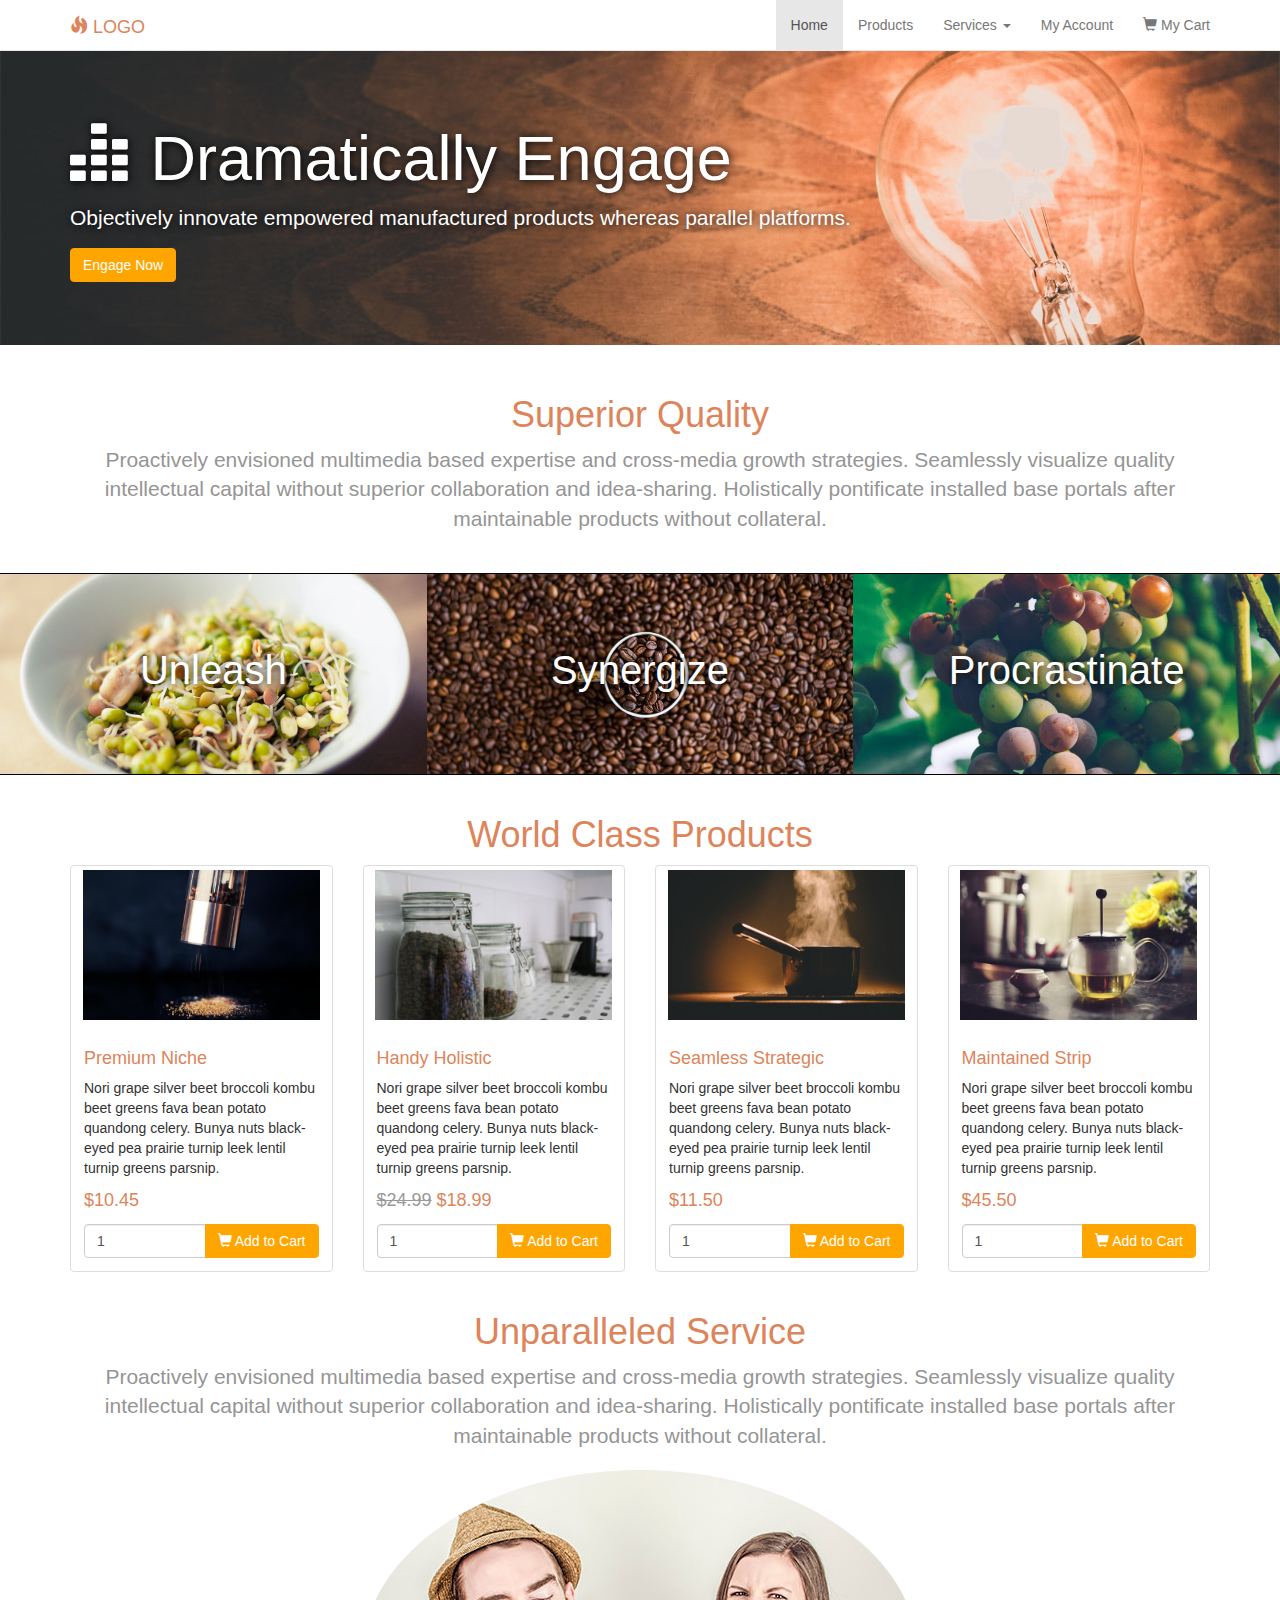
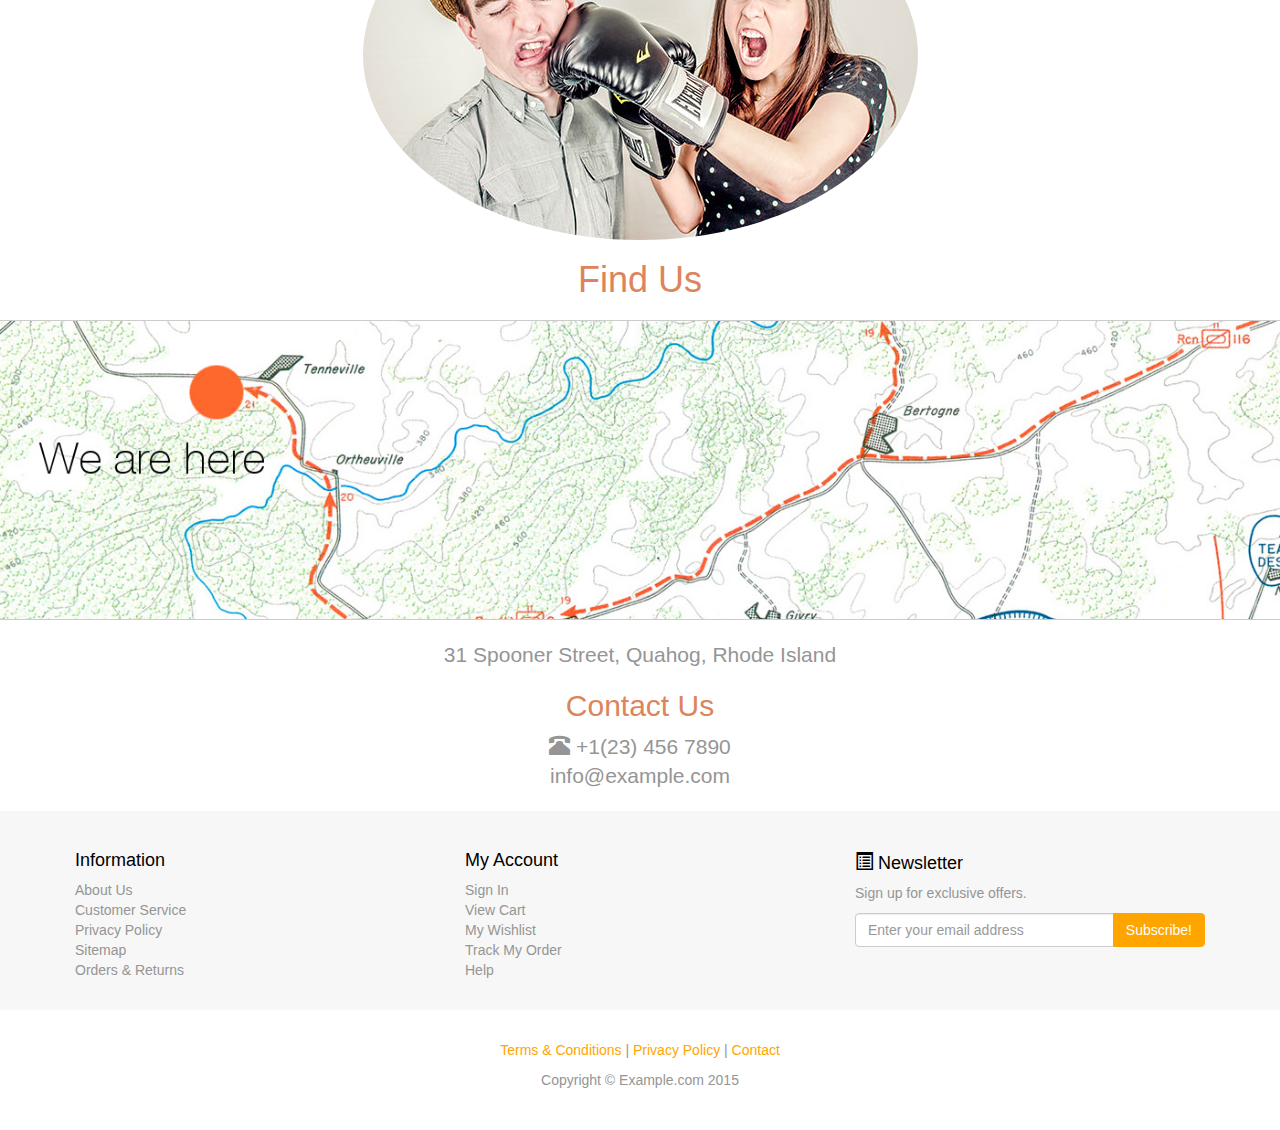
==== index.html @ 01fb7916 "initial commit for website" ====
<!DOCTYPE html>
<!-- Template by Quackit.com -->
<!-- Images by various sources under the Creative Commons CC0 license and/or the Creative Commons Zero license. 
Although you can use them, for a more unique website, replace these images with your own. -->
<html lang="en">
<head>
    <meta charset="utf-8">
    <meta http-equiv="X-UA-Compatible" content="IE=edge">
    <meta name="viewport" content="width=device-width, initial-scale=1">
    <!-- The above 3 meta tags *must* come first in the head; any other head content must come *after* these tags -->

    <title>Business 2</title>

    <!-- Bootstrap Core CSS -->
    <link href="css/bootstrap.min.css" rel="stylesheet">

    <!-- Custom CSS: You can use this stylesheet to override any Bootstrap styles and/or apply your own styles -->
    <link href="css/custom.css" rel="stylesheet">

    <!-- HTML5 Shim and Respond.js IE8 support of HTML5 elements and media queries -->
    <!-- WARNING: Respond.js doesn't work if you view the page via file:// -->
    <!--[if lt IE 9]>
        <script src="https://oss.maxcdn.com/libs/html5shiv/3.7.0/html5shiv.js"></script>
        <script src="https://oss.maxcdn.com/libs/respond.js/1.4.2/respond.min.js"></script>
    <![endif]-->

</head>

<body>

    <!-- Navigation -->
    <nav class="navbar navbar-default navbar-fixed-top" role="navigation">
        <div class="container">
            <!-- Logo and responsive toggle -->
            <div class="navbar-header">
                <button type="button" class="navbar-toggle" data-toggle="collapse" data-target="#navbar">
                    <span class="sr-only">Toggle navigation</span>
                    <span class="icon-bar"></span>
                    <span class="icon-bar"></span>
                    <span class="icon-bar"></span>
                </button>
                <a class="navbar-brand" href="#">
                	<span class="glyphicon glyphicon-fire"></span> 
                	LOGO
                </a>
            </div>
            <!-- Navbar links -->
            <div class="collapse navbar-collapse" id="navbar">
                <ul class="nav navbar-nav navbar-right">
                    <li class="active">
                        <a href="#">Home</a>
                    </li>
                    <li>
                        <a href="#">Products</a>
                    </li>
					<li class="dropdown">
						<a href="#" class="dropdown-toggle" data-toggle="dropdown" role="button" aria-haspopup="true" aria-expanded="false">Services <span class="caret"></span></a>
						<ul class="dropdown-menu" aria-labelledby="about-us">
							<li><a href="#">Engage</a></li>
							<li><a href="#">Pontificate</a></li>
							<li><a href="#">Synergize</a></li>
						</ul>
					</li>
                    <li>
                        <a href="#">My Account</a>
                    </li>
                    <li>
                        <a href="#"><span class="glyphicon glyphicon-shopping-cart"></span> My Cart</a>
                    </li>
                </ul>
            </div><!-- /.navbar-collapse -->
        </div><!-- /.container -->
    </nav>

	<!-- Feature -->
	<div class="jumbotron feature">
		<div class="container">
			<h1><span class="glyphicon glyphicon-equalizer"></span> Dramatically Engage</h1>
			<p>Objectively innovate empowered manufactured products whereas parallel platforms.</p>
			<p><a class="btn btn-primary" href="#">Engage Now</a></p>
		</div>
	</div>


    <!-- Heading -->
    <div class="container">
        <div class="row">
            <div class="col-xs-12">
                <h1 class="text-center">Superior Quality</h1>
                <p class="lead text-center">Proactively envisioned multimedia based expertise and cross-media growth strategies. Seamlessly visualize quality intellectual capital without superior collaboration and idea-sharing. Holistically pontificate installed base portals after maintainable products without collateral.</p>
            </div>
        </div>
    </div>

    <!-- Promos -->
	<div class="container-fluid">
        <div class="row promo">
        	<a href="#">
				<div class="col-md-4 promo-item item-1">
					<h3>
						Unleash
					</h3>
				</div>
            </a>
            <a href="#">
				<div class="col-md-4 promo-item item-2">
					<h3>
						Synergize
					</h3>
				</div>
            </a>
			
			<a href="#">
				<div class="col-md-4 promo-item item-3">
					<h3>
						Procrastinate
					</h3>
				</div>
            </a>
        </div>
    </div><!-- /.container-fluid -->

	<!-- Featured Products -->
	<div class="container">
		<h1 class="text-center">World Class Products</h1>
		<div class="row">
		
			<!-- Product 1 -->
			<div class="col-sm-6 col-md-3">
				<div class="thumbnail featured-product">
					<a href="#">
						<img src="images/pepper.jpg" alt="">
					</a>
					<div class="caption">
						<h3>Premium Niche</h3>
						<p>Nori grape silver beet broccoli kombu beet greens fava bean potato quandong celery. Bunya nuts black-eyed pea prairie turnip leek lentil turnip greens parsnip.</p>
						<p class="price">$10.45</p>

						<!-- Input Group -->
						<div class="input-group">
							<input type="number" class="form-control" value="1">
							<span class="input-group-btn">
								<button class="btn btn-primary" type="button">
									<span class="glyphicon glyphicon-shopping-cart" aria-hidden="true"></span> 
									Add to Cart
								</button>
							</span>
						</div>
					</div>
				</div>
			</div>

			<!-- Product 2 -->
			<div class="col-sm-6 col-md-3">
				<div class="thumbnail featured-product">
					<a href="#">
						<img src="images/jars.jpg" alt="">
					</a>
					<div class="caption">
						<h3>Handy Holistic</h3>
						<p>Nori grape silver beet broccoli kombu beet greens fava bean potato quandong celery. Bunya nuts black-eyed pea prairie turnip leek lentil turnip greens parsnip.</p>
						<p class="price"><s>$24.99</s> $18.99</p>

						<!-- Input Group -->
						<div class="input-group">
							<input type="number" class="form-control" value="1">
							<span class="input-group-btn">
								<button class="btn btn-primary" type="button">
									<span class="glyphicon glyphicon-shopping-cart" aria-hidden="true"></span> 
									Add to Cart
								</button>
							</span>
						</div>
					</div>
				</div>
			</div>

			<!-- Product 3 -->
			<div class="col-sm-6 col-md-3">
				<div class="thumbnail featured-product">
					<a href="#">
						<img src="images/pot.jpg" alt="">
					</a>
					<div class="caption">
						<h3>Seamless Strategic</h3>
						<p>Nori grape silver beet broccoli kombu beet greens fava bean potato quandong celery. Bunya nuts black-eyed pea prairie turnip leek lentil turnip greens parsnip.</p>
						<p class="price">$11.50</p>

						<!-- Input Group -->
						<div class="input-group">
							<input type="number" class="form-control" value="1">
							<span class="input-group-btn">
								<button class="btn btn-primary" type="button">
									<span class="glyphicon glyphicon-shopping-cart" aria-hidden="true"></span> 
									Add to Cart
								</button>
							</span>
						</div>
					</div>
				</div>
			</div>

			<!-- Product 4 -->
			<div class="col-sm-6 col-md-3">
				<div class="thumbnail featured-product">
					<a href="#">
						<img src="images/teapot.jpg" alt="">
					</a>
					<div class="caption">
						<h3>Maintained Strip</h3>
						<p>Nori grape silver beet broccoli kombu beet greens fava bean potato quandong celery. Bunya nuts black-eyed pea prairie turnip leek lentil turnip greens parsnip.</p>
						<p class="price">$45.50</p>

						<!-- Input Group -->
						<div class="input-group">
							<input type="number" class="form-control" value="1">
							<span class="input-group-btn">
								<button class="btn btn-primary" type="button">
									<span class="glyphicon glyphicon-shopping-cart" aria-hidden="true"></span> 
									Add to Cart
								</button>
							</span>
						</div>
					</div>
				</div>
			</div>
		</div>
    </div><!-- /.container -->
	
	
	<div class="container text-center">
		<h1>Unparalleled Service</h1>
		<p class="lead">Proactively envisioned multimedia based expertise and cross-media growth strategies. Seamlessly visualize quality intellectual capital without superior collaboration and idea-sharing. Holistically pontificate installed base portals after maintainable products without collateral.</p>
		<img class="img-responsive img-circle center-block" src="images/service.jpg" alt="">
	</div><!--/.container-->
	
		
	<!-- Footer -->
	<footer>
	
		<h1 class="text-center">Find Us</h1>
		<!-- Map -->
		<div class="footer-map"></div>	
			
			<div class="container">
				<div class="row">
					<div class="col-sm-12 footer-info-item text-center">
						<p class="lead">
							31 Spooner Street, Quahog, Rhode Island
						</p>
						<h2>Contact Us</h2>
						<p class="lead"><span class="glyphicon glyphicon-phone-alt"></span> +1(23) 456 7890<br>
						info@example.com</p>
					</div>
				</div>
			</div>

		<!-- Footer Links -->
		<div class="footer-info">
			<div class="container">
				<div class="row">
					<div class="col-sm-4 footer-info-item">
						<h3>Information</h3>
						<ul class="list-unstyled">
							<li><a href="#">About Us</a></li>
							<li><a href="#">Customer Service</a></li>
							<li><a href="#">Privacy Policy</a></li>
							<li><a href="#">Sitemap</a></li>
							<li><a href="#">Orders &amp; Returns</a></li>
						</ul>
					</div>
					<div class="col-sm-4 footer-info-item">
						<h3>My Account</h3>
						<ul class="list-unstyled">
							<li><a href="#">Sign In</a></li>
							<li><a href="#">View Cart</a></li>
							<li><a href="#">My Wishlist</a></li>
							<li><a href="#">Track My Order</a></li>
							<li><a href="#">Help</a></li>
						</ul>	
					</div>
					<div class="col-sm-4 footer-info-item">
						<h3><span class="glyphicon glyphicon-list-alt"></span> Newsletter</h3>
						<p>Sign up for exclusive offers.</p>
						<div class="input-group">
							<input type="email" class="form-control" placeholder="Enter your email address">
							<span class="input-group-btn">
								<button class="btn btn-primary" type="button">
									Subscribe!
								</button>
							</span>
						</div>
					</div>
				</div><!-- /.row -->
			</div><!-- /.container -->
        </div>
        
        <!-- Copyright etc -->
        <div class="small-print">
        	<div class="container">
        		<p><a href="#">Terms &amp; Conditions</a> | <a href="#">Privacy Policy</a> | <a href="#">Contact</a></p>
        		<p>Copyright &copy; Example.com 2015 </p>
        	</div>
        </div>
        
	</footer>

	
    <!-- jQuery -->
    <script src="js/jquery-1.11.3.min.js"></script>

    <!-- Bootstrap Core JavaScript -->
    <script src="js/bootstrap.min.js"></script>
	
	<!-- IE10 viewport bug workaround -->
	<script src="js/ie10-viewport-bug-workaround.js"></script>
	
</body>

</html>
---- css/custom.css ----
body {
	padding-top: 50px;    /* Padding for .navbar-fixed-top. Change value if navbar height changes. Remove if using .navbar-static-top. */
	color: #959595;
	}
	
h1, 
h2, 
h3, 
h4, 
h5, 
h6 {
	color: #dd845a;
	}
	
.feature {
	background: url('../images/light_bulb.jpg');
	background-position: top right;
	background-size: cover;
	background-color: #dd845a;
	color: white;
	text-shadow: 1px 1px 8px black;
	}

.feature .btn {
	text-shadow: none;
	}
	
.promo, .footer-map {
	border-width: 1px;
	border-color: black;
	border-top-style: solid;
	border-bottom-style: solid;
	margin-top: 20px;
	margin-bottom: 20px;
	}

.promo,
.promo h3,
.promo a:link,
.promo a:visited,
.promo a:hover,
.promo a:active {
    color: white;
	text-shadow: 1px 1px 8px black;
    text-decoration: none;
}

.promo-item {
    height: 200px;
    line-height: 180px;
    text-align: center;
}

.promo-item:hover {
    background-size: 110%; 
    border: 5px solid black;
    line-height: 170px;
}

.promo-item h3 {
    font-size: 40px;
    display: inline-block;
    vertical-align: middle;
}

.item-1 {
	background: url('../images/mung_beans.jpg');
	}
	
.item-2 {
	background: url('../images/coffee_beans_1.jpg');
	}
	
.item-3 {
	background: url('../images/grapes.jpg');
	}
		
.item-1,
.item-2,
.item-3 {
	background-size: cover;
	background-position: 50% 50%;
	}

.featured-product > img,
.featured-product > a > img {
	height: 150px;
}

.featured-product h3 {
	color: #dd845a;
	font-size: 18px;
	}

.featured-product .price {
	color: #dd845a;
	font-size: 18px;
	}
	
.featured-product .price s {
	color: #999;
	font-size: 18px;
	}
	
.footer-map {
	height: 300px;
	width: 100%;
	background: url('../images/map.jpg');
	background-size: cover;
	border-color: #ccc;
	}
.footer-info {
    padding: 20px 0;
    background: #f7f7f7;
}

.footer-info,
.footer-info a:link,
.footer-info a:hover,
.footer-info a:focus,
.footer-info a:visited {
    color: #959595;
	}

.footer-info h3 {
	color: black;
	font-size: 18px;
	}
    
.footer-info-item {
    padding: 0px 20px;
    }
    
footer .small-print {
	background-color: #fff;
	padding: 30px 0;
	text-align: center;
}


/*
*************************** 
Override Bootstrap Classes 
***************************
*/

/* Links */
a {
  color: orange;
  text-decoration: none;
}
a:hover,
a:focus {
  color: darkorange;
  text-decoration: underline;
}

/* Navbar */
.navbar-default {
  background-color: #fff;
}
.navbar-default .navbar-brand {
  color: #dd845a;
}
.navbar-default .navbar-brand:hover,
.navbar-default .navbar-brand:focus {
  color: sienna;
  background-color: transparent;
}

/* Primary Buttons */
.btn-primary {
  color: #fff;
  background-color: orange;
  border-color: orange;
}
.btn-primary:focus,
.btn-primary.focus {
  color: #fff;
  background-color: darkorange;
  border-color: darkorange;
}
.btn-primary:hover {
  color: #fff;
  background-color: darkorange;
  border-color: darkorange;
}
.btn-primary:active,
.btn-primary.active,
.open > .dropdown-toggle.btn-primary {
  color: #fff;
  background-color: darkorange;
  border-color: darkorange;
}
.btn-primary:active:hover,
.btn-primary.active:hover,
.open > .dropdown-toggle.btn-primary:hover,
.btn-primary:active:focus,
.btn-primary.active:focus,
.open > .dropdown-toggle.btn-primary:focus,
.btn-primary:active.focus,
.btn-primary.active.focus,
.open > .dropdown-toggle.btn-primary.focus {
  color: #fff;
  background-color: darkorange;
  border-color: darkorange;
}

.btn-primary.disabled,
.btn-primary[disabled],
fieldset[disabled] .btn-primary,
.btn-primary.disabled:hover,
.btn-primary[disabled]:hover,
fieldset[disabled] .btn-primary:hover,
.btn-primary.disabled:focus,
.btn-primary[disabled]:focus,
fieldset[disabled] .btn-primary:focus,
.btn-primary.disabled.focus,
.btn-primary[disabled].focus,
fieldset[disabled] .btn-primary.focus,
.btn-primary.disabled:active,
.btn-primary[disabled]:active,
fieldset[disabled] .btn-primary:active,
.btn-primary.disabled.active,
.btn-primary[disabled].active,
fieldset[disabled] .btn-primary.active {
  background-color: sandybrown;
  border-color: sandybrown;
}
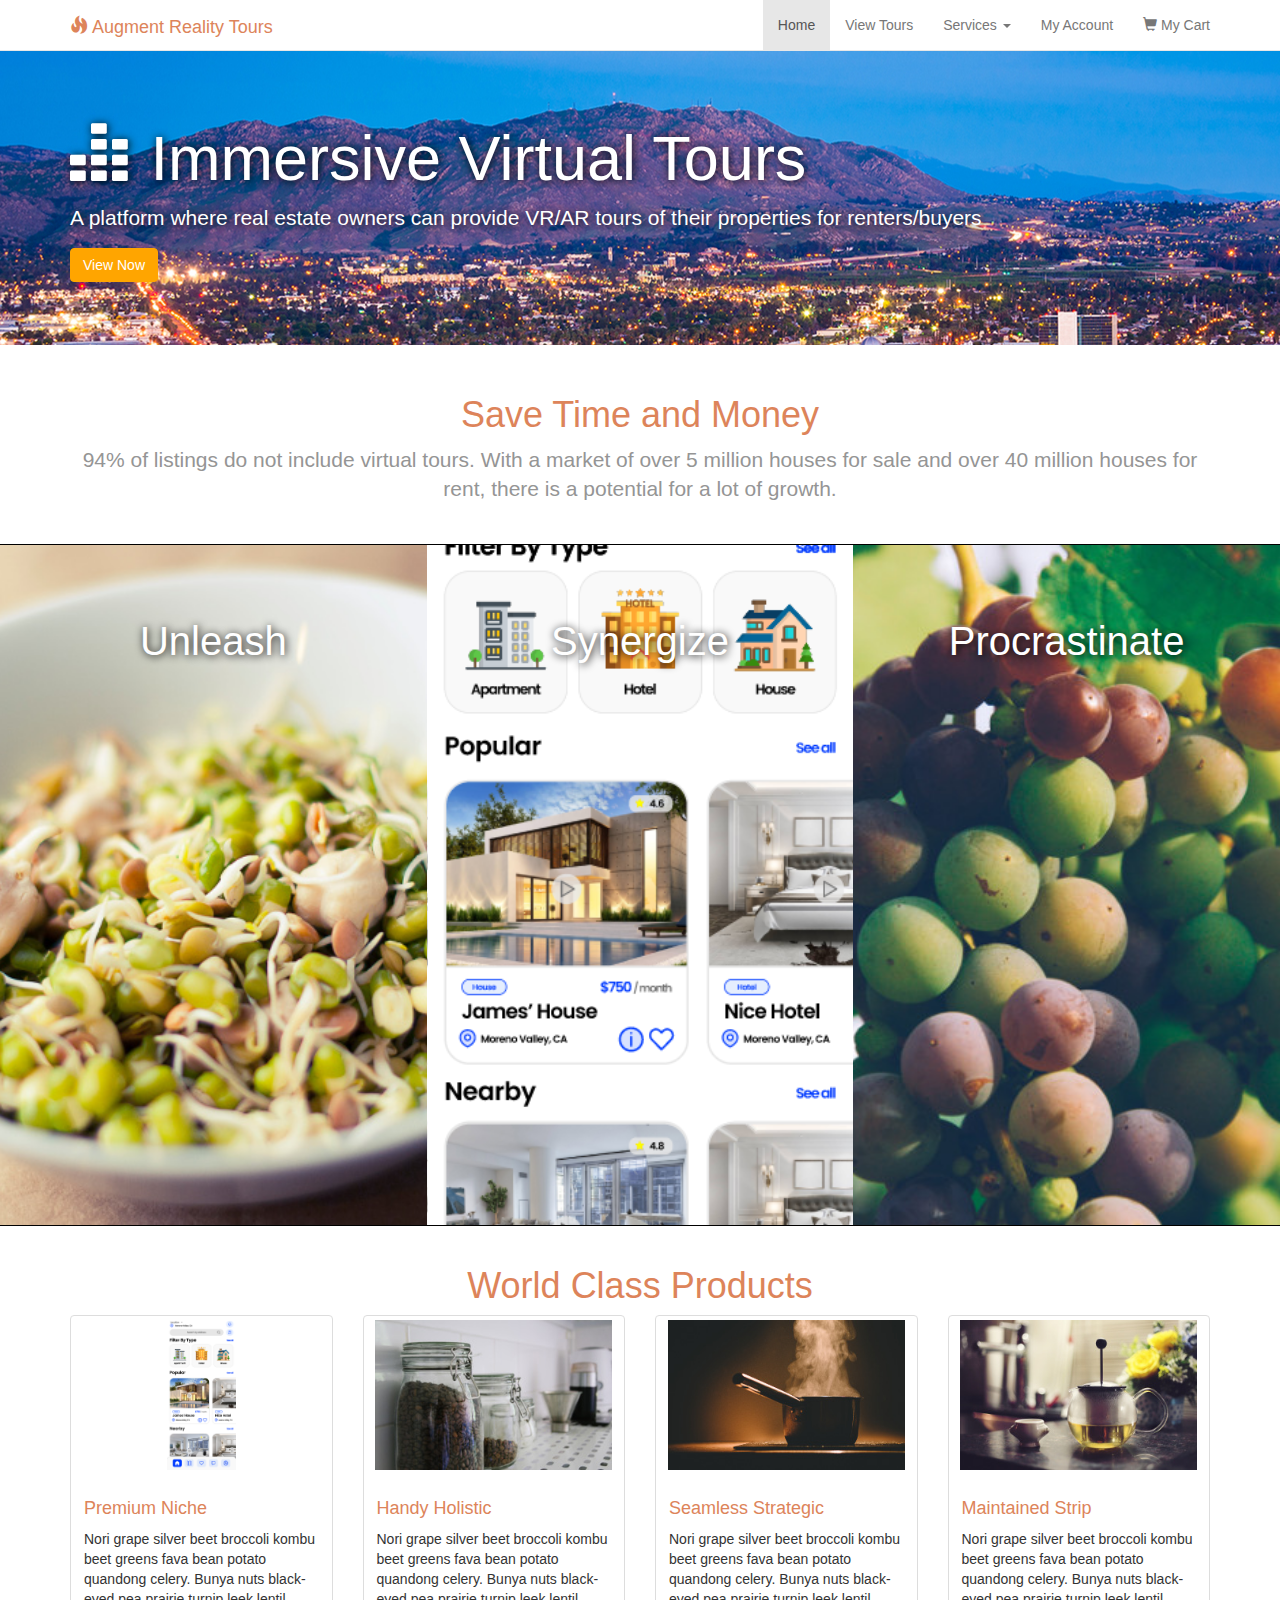
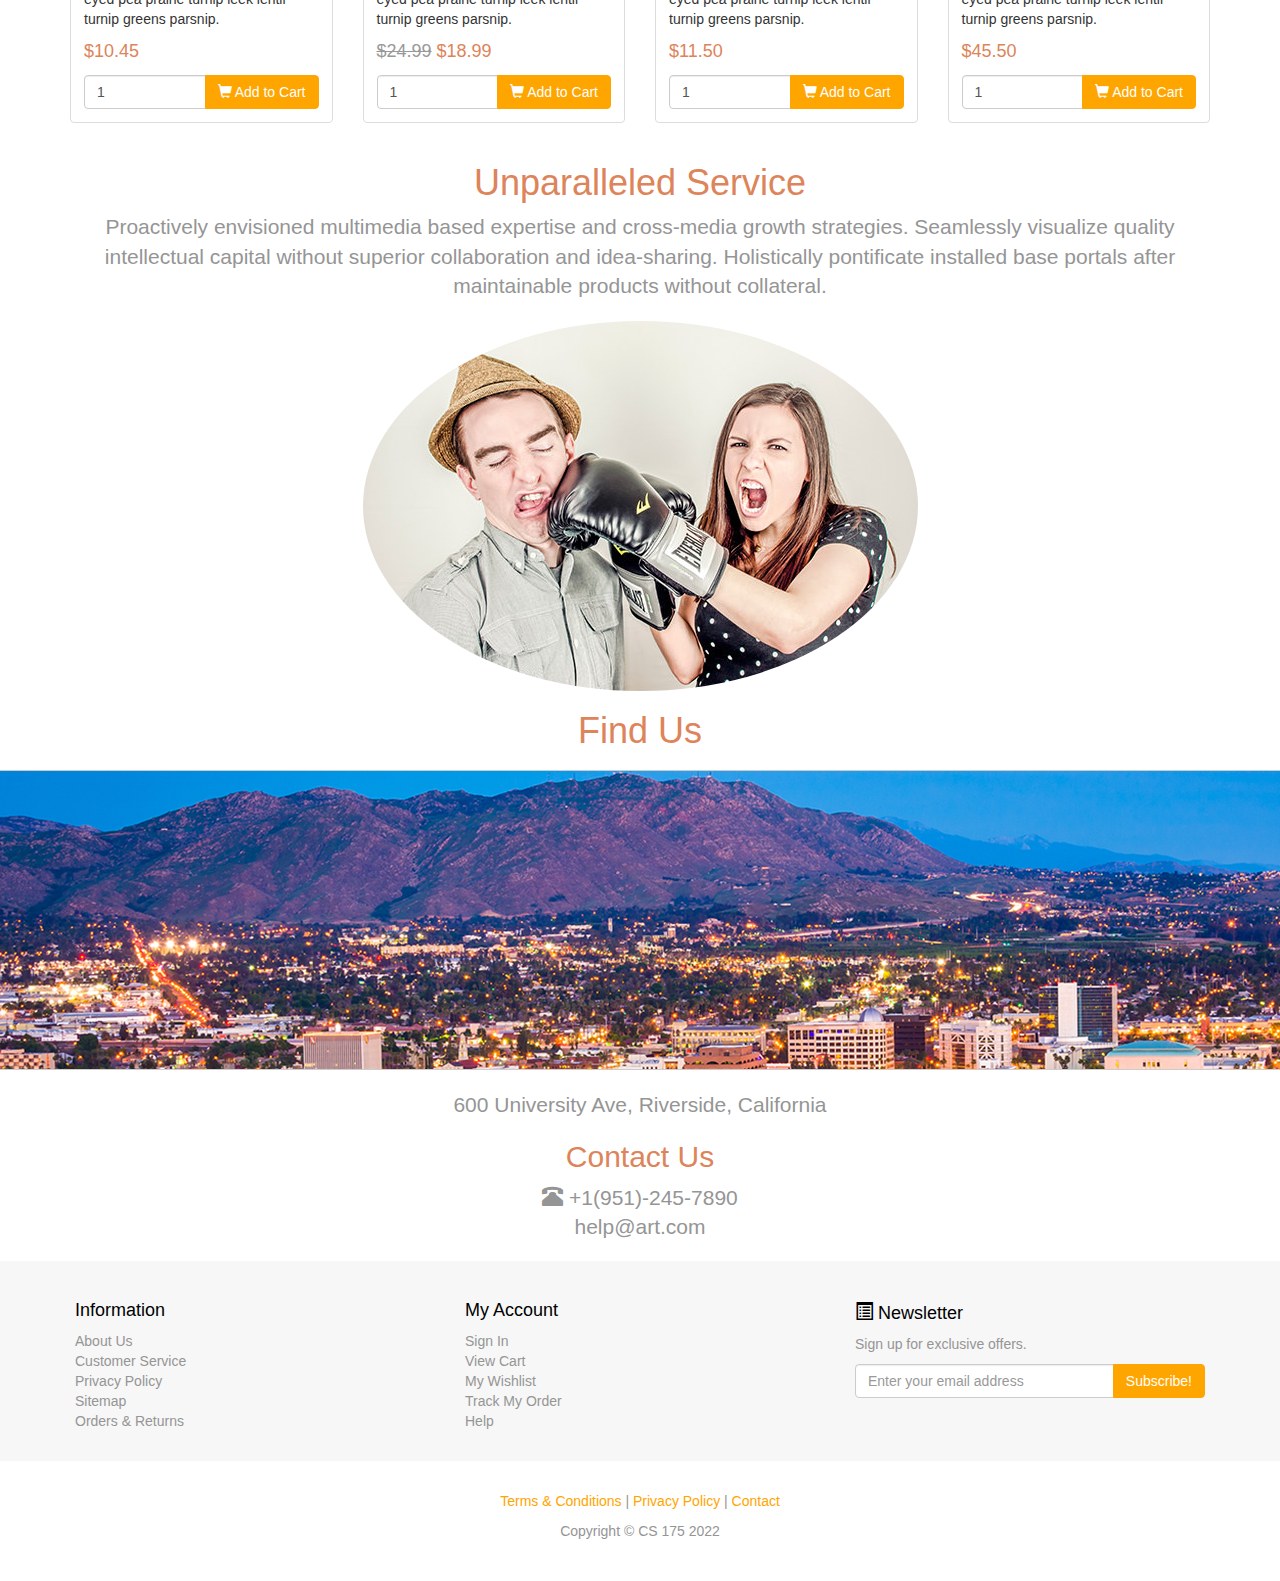
==== commit 92d04735: "New Images" ====
--- a/index.html
+++ b/index.html
@@ -9,7 +9,7 @@
     <meta name="viewport" content="width=device-width, initial-scale=1">
     <!-- The above 3 meta tags *must* come first in the head; any other head content must come *after* these tags -->
 
-    <title>Business 2</title>
+    <title>Augment Reality Tours</title>
 
     <!-- Bootstrap Core CSS -->
     <link href="css/bootstrap.min.css" rel="stylesheet">
@@ -41,7 +41,7 @@
                 </button>
                 <a class="navbar-brand" href="#">
                 	<span class="glyphicon glyphicon-fire"></span> 
-                	LOGO
+                	Augment Reality Tours
                 </a>
             </div>
             <!-- Navbar links -->
@@ -51,14 +51,14 @@
                         <a href="#">Home</a>
                     </li>
                     <li>
-                        <a href="#">Products</a>
+                        <a href="#">View Tours</a>
                     </li>
 					<li class="dropdown">
 						<a href="#" class="dropdown-toggle" data-toggle="dropdown" role="button" aria-haspopup="true" aria-expanded="false">Services <span class="caret"></span></a>
 						<ul class="dropdown-menu" aria-labelledby="about-us">
-							<li><a href="#">Engage</a></li>
-							<li><a href="#">Pontificate</a></li>
-							<li><a href="#">Synergize</a></li>
+							<li><a ></a></li>
+							<li><a></a></li>
+							<li><a></a></li>
 						</ul>
 					</li>
                     <li>
@@ -75,9 +75,11 @@
 	<!-- Feature -->
 	<div class="jumbotron feature">
 		<div class="container">
-			<h1><span class="glyphicon glyphicon-equalizer"></span> Dramatically Engage</h1>
-			<p>Objectively innovate empowered manufactured products whereas parallel platforms.</p>
-			<p><a class="btn btn-primary" href="#">Engage Now</a></p>
+			<h1><span class="glyphicon glyphicon-equalizer"></span> Immersive Virtual Tours</h1>
+			<p>A platform where real estate owners can provide VR/AR tours of their properties for renters/buyers
+			</p>
+			<p><a class="btn btn-primary" href="#">View Now
+			</a></p>
 		</div>
 	</div>
 
@@ -86,8 +88,8 @@
     <div class="container">
         <div class="row">
             <div class="col-xs-12">
-                <h1 class="text-center">Superior Quality</h1>
-                <p class="lead text-center">Proactively envisioned multimedia based expertise and cross-media growth strategies. Seamlessly visualize quality intellectual capital without superior collaboration and idea-sharing. Holistically pontificate installed base portals after maintainable products without collateral.</p>
+                <h1 class="text-center">Save Time and Money</h1>
+                <p class="lead text-center">94% of listings do not include virtual tours. With a market of over 5 million houses for sale and over 40 million houses for rent, there is a potential for a lot of growth. </p>
             </div>
         </div>
     </div>
@@ -129,7 +131,7 @@
 			<div class="col-sm-6 col-md-3">
 				<div class="thumbnail featured-product">
 					<a href="#">
-						<img src="images/pepper.jpg" alt="">
+						<img src="images/ART1.PNG" alt="">
 					</a>
 					<div class="caption">
 						<h3>Premium Niche</h3>
@@ -246,11 +248,11 @@
 				<div class="row">
 					<div class="col-sm-12 footer-info-item text-center">
 						<p class="lead">
-							31 Spooner Street, Quahog, Rhode Island
+							600 University Ave, Riverside, California
 						</p>
 						<h2>Contact Us</h2>
-						<p class="lead"><span class="glyphicon glyphicon-phone-alt"></span> +1(23) 456 7890<br>
-						info@example.com</p>
+						<p class="lead"><span class="glyphicon glyphicon-phone-alt"></span> +1(951)-245-7890<br>
+						help@art.com</p>
 					</div>
 				</div>
 			</div>
@@ -299,7 +301,7 @@
         <div class="small-print">
         	<div class="container">
         		<p><a href="#">Terms &amp; Conditions</a> | <a href="#">Privacy Policy</a> | <a href="#">Contact</a></p>
-        		<p>Copyright &copy; Example.com 2015 </p>
+        		<p>Copyright &copy; CS 175 2022 </p>
         	</div>
         </div>
         
--- a/css/custom.css
+++ b/css/custom.css
@@ -13,8 +13,8 @@
 	}
 	
 .feature {
-	background: url('../images/light_bulb.jpg');
-	background-position: top right;
+	background: url('../images/riverside.jpg');
+	background-position: 30% 35%;
 	background-size: cover;
 	background-color: #dd845a;
 	color: white;
@@ -38,7 +38,6 @@
 .promo h3,
 .promo a:link,
 .promo a:visited,
-.promo a:hover,
 .promo a:active {
     color: white;
 	text-shadow: 1px 1px 8px black;
@@ -46,7 +45,7 @@
 }
 
 .promo-item {
-    height: 200px;
+    height: 680px;
     line-height: 180px;
     text-align: center;
 }
@@ -68,7 +67,7 @@
 	}
 	
 .item-2 {
-	background: url('../images/coffee_beans_1.jpg');
+	background: url('../images/ART1.PNG');
 	}
 	
 .item-3 {
@@ -105,7 +104,8 @@
 .footer-map {
 	height: 300px;
 	width: 100%;
-	background: url('../images/map.jpg');
+	background: url('../images/riverside.jpg');
+	background-position: 30% 50%;
 	background-size: cover;
 	border-color: #ccc;
 	}
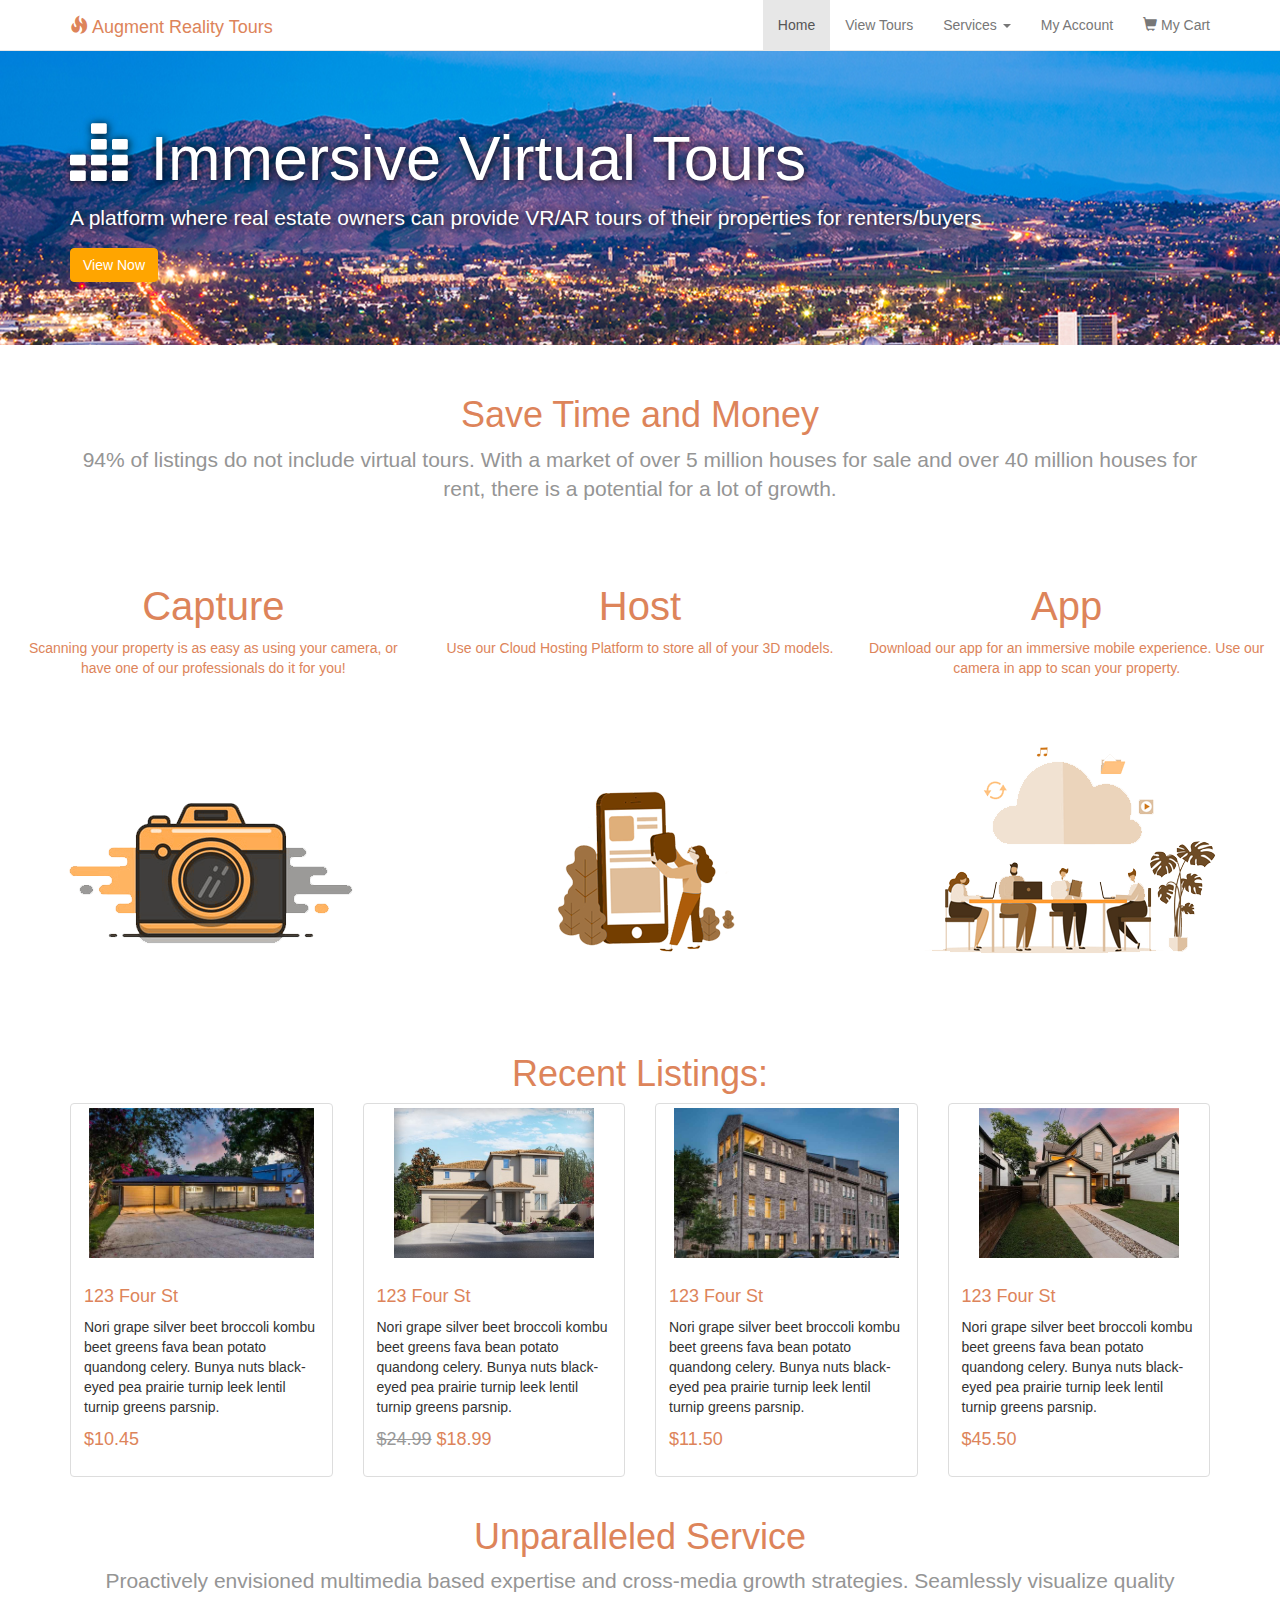
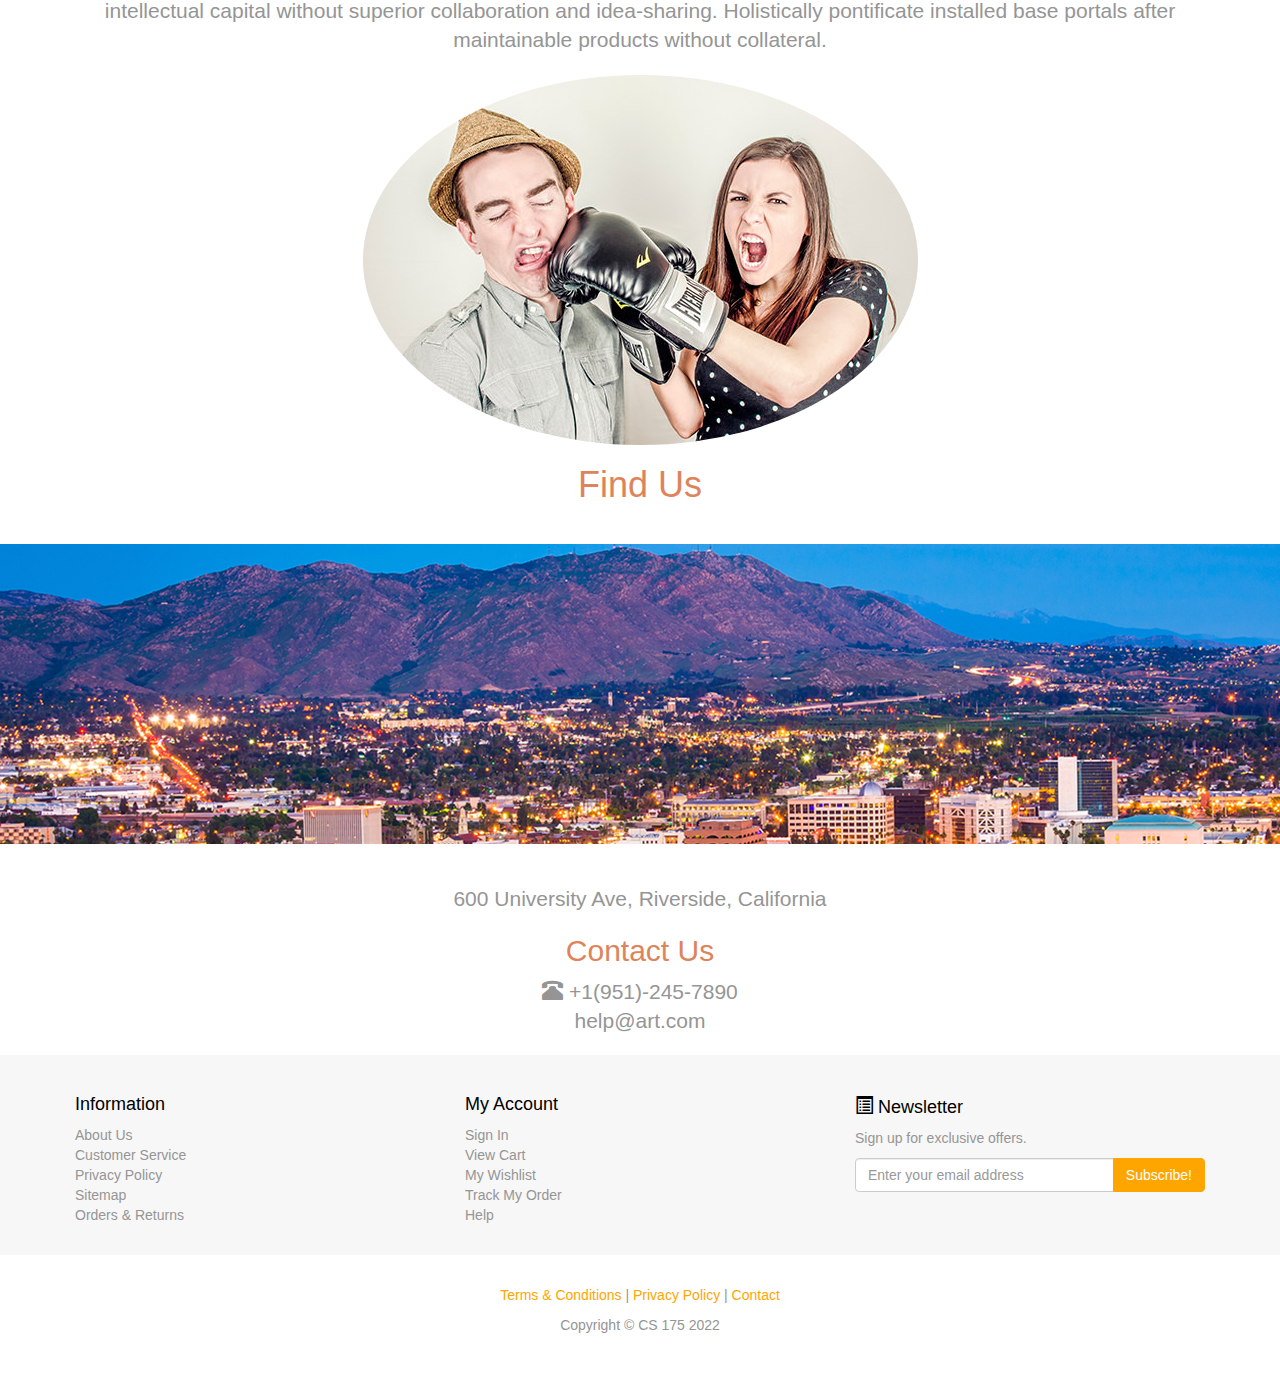
==== commit a5e0fb83: "updated home page" ====
--- a/index.html
+++ b/index.html
@@ -97,57 +97,48 @@
     <!-- Promos -->
 	<div class="container-fluid">
         <div class="row promo">
-        	<a href="#">
-				<div class="col-md-4 promo-item item-1">
-					<h3>
-						Unleash
-					</h3>
-				</div>
-            </a>
-            <a href="#">
-				<div class="col-md-4 promo-item item-2">
-					<h3>
-						Synergize
-					</h3>
-				</div>
-            </a>
-			
-			<a href="#">
-				<div class="col-md-4 promo-item item-3">
-					<h3>
-						Procrastinate
-					</h3>
-				</div>
-            </a>
+			<div class="col-md-4 promo-item item-1">
+				<h3>
+					Capture
+				</h3>
+				<body>
+					Scanning your property is as easy as using your camera, or have one of our professionals do it for you!
+				</body>
+			</div>
+			<div class="col-md-4 promo-item item-2">
+				<h3>
+					Host
+				</h3>
+				<body>
+					Use our Cloud Hosting Platform to store all of your 3D models.
+				</body>
+			</div>
+			<div class="col-md-4 promo-item item-3">
+				<h3>
+					App
+				</h3>
+				<body>
+					Download our app for an immersive mobile experience. Use our camera in app to scan your property.
+				</body>
+			</div>
         </div>
     </div><!-- /.container-fluid -->
 
 	<!-- Featured Products -->
 	<div class="container">
-		<h1 class="text-center">World Class Products</h1>
+		<h1 class="text-center">Recent Listings:</h1>
 		<div class="row">
 		
 			<!-- Product 1 -->
 			<div class="col-sm-6 col-md-3">
 				<div class="thumbnail featured-product">
 					<a href="#">
-						<img src="images/ART1.PNG" alt="">
-					</a>
-					<div class="caption">
-						<h3>Premium Niche</h3>
+						<img src="images/house1.jpeg" alt="">
+					</a>
+					<div class="caption">
+						<h3>123 Four St</h3>
 						<p>Nori grape silver beet broccoli kombu beet greens fava bean potato quandong celery. Bunya nuts black-eyed pea prairie turnip leek lentil turnip greens parsnip.</p>
 						<p class="price">$10.45</p>
-
-						<!-- Input Group -->
-						<div class="input-group">
-							<input type="number" class="form-control" value="1">
-							<span class="input-group-btn">
-								<button class="btn btn-primary" type="button">
-									<span class="glyphicon glyphicon-shopping-cart" aria-hidden="true"></span> 
-									Add to Cart
-								</button>
-							</span>
-						</div>
 					</div>
 				</div>
 			</div>
@@ -156,23 +147,14 @@
 			<div class="col-sm-6 col-md-3">
 				<div class="thumbnail featured-product">
 					<a href="#">
-						<img src="images/jars.jpg" alt="">
-					</a>
-					<div class="caption">
-						<h3>Handy Holistic</h3>
+						<img src="images/house2.jpeg" alt="">
+					</a>
+					<div class="caption">
+						<h3>123 Four St</h3>
 						<p>Nori grape silver beet broccoli kombu beet greens fava bean potato quandong celery. Bunya nuts black-eyed pea prairie turnip leek lentil turnip greens parsnip.</p>
 						<p class="price"><s>$24.99</s> $18.99</p>
 
-						<!-- Input Group -->
-						<div class="input-group">
-							<input type="number" class="form-control" value="1">
-							<span class="input-group-btn">
-								<button class="btn btn-primary" type="button">
-									<span class="glyphicon glyphicon-shopping-cart" aria-hidden="true"></span> 
-									Add to Cart
-								</button>
-							</span>
-						</div>
+						
 					</div>
 				</div>
 			</div>
@@ -181,23 +163,12 @@
 			<div class="col-sm-6 col-md-3">
 				<div class="thumbnail featured-product">
 					<a href="#">
-						<img src="images/pot.jpg" alt="">
-					</a>
-					<div class="caption">
-						<h3>Seamless Strategic</h3>
+						<img src="images/house3.jpeg" alt="">
+					</a>
+					<div class="caption">
+						<h3>123 Four St</h3>
 						<p>Nori grape silver beet broccoli kombu beet greens fava bean potato quandong celery. Bunya nuts black-eyed pea prairie turnip leek lentil turnip greens parsnip.</p>
 						<p class="price">$11.50</p>
-
-						<!-- Input Group -->
-						<div class="input-group">
-							<input type="number" class="form-control" value="1">
-							<span class="input-group-btn">
-								<button class="btn btn-primary" type="button">
-									<span class="glyphicon glyphicon-shopping-cart" aria-hidden="true"></span> 
-									Add to Cart
-								</button>
-							</span>
-						</div>
 					</div>
 				</div>
 			</div>
@@ -206,23 +177,12 @@
 			<div class="col-sm-6 col-md-3">
 				<div class="thumbnail featured-product">
 					<a href="#">
-						<img src="images/teapot.jpg" alt="">
-					</a>
-					<div class="caption">
-						<h3>Maintained Strip</h3>
+						<img src="images/house4.jpeg" alt="">
+					</a>
+					<div class="caption">
+						<h3>123 Four St</h3>
 						<p>Nori grape silver beet broccoli kombu beet greens fava bean potato quandong celery. Bunya nuts black-eyed pea prairie turnip leek lentil turnip greens parsnip.</p>
 						<p class="price">$45.50</p>
-
-						<!-- Input Group -->
-						<div class="input-group">
-							<input type="number" class="form-control" value="1">
-							<span class="input-group-btn">
-								<button class="btn btn-primary" type="button">
-									<span class="glyphicon glyphicon-shopping-cart" aria-hidden="true"></span> 
-									Add to Cart
-								</button>
-							</span>
-						</div>
 					</div>
 				</div>
 			</div>
--- a/css/custom.css
+++ b/css/custom.css
@@ -26,58 +26,51 @@
 	}
 	
 .promo, .footer-map {
-	border-width: 1px;
-	border-color: black;
-	border-top-style: solid;
-	border-bottom-style: solid;
-	margin-top: 20px;
-	margin-bottom: 20px;
+	margin-top: 40px;
+	margin-bottom: 40px;
 	}
 
 .promo,
-.promo h3,
-.promo a:link,
-.promo a:visited,
-.promo a:active {
-    color: white;
-	text-shadow: 1px 1px 8px black;
+.promo h3 {
+    color: #dd845a;
     text-decoration: none;
 }
 
 .promo-item {
-    height: 680px;
-    line-height: 180px;
+    height: 430px;
+    line-height: 20px;
     text-align: center;
 }
 
-.promo-item:hover {
+/* .promo-item:hover {
     background-size: 110%; 
     border: 5px solid black;
     line-height: 170px;
-}
+} */
 
 .promo-item h3 {
     font-size: 40px;
-    display: inline-block;
     vertical-align: middle;
 }
 
 .item-1 {
-	background: url('../images/mung_beans.jpg');
+	background: url('../images/Untitled-2.png');
+	background-repeat: no-repeat;
 	}
 	
 .item-2 {
-	background: url('../images/ART1.PNG');
+	background: url('../images/Untitled-1.png');
+	background-repeat: no-repeat;
 	}
 	
 .item-3 {
-	background: url('../images/grapes.jpg');
+	background: url('../images/Untitled-3.png');
+	background-repeat: no-repeat;
 	}
 		
 .item-1,
 .item-2,
 .item-3 {
-	background-size: cover;
 	background-position: 50% 50%;
 	}
 
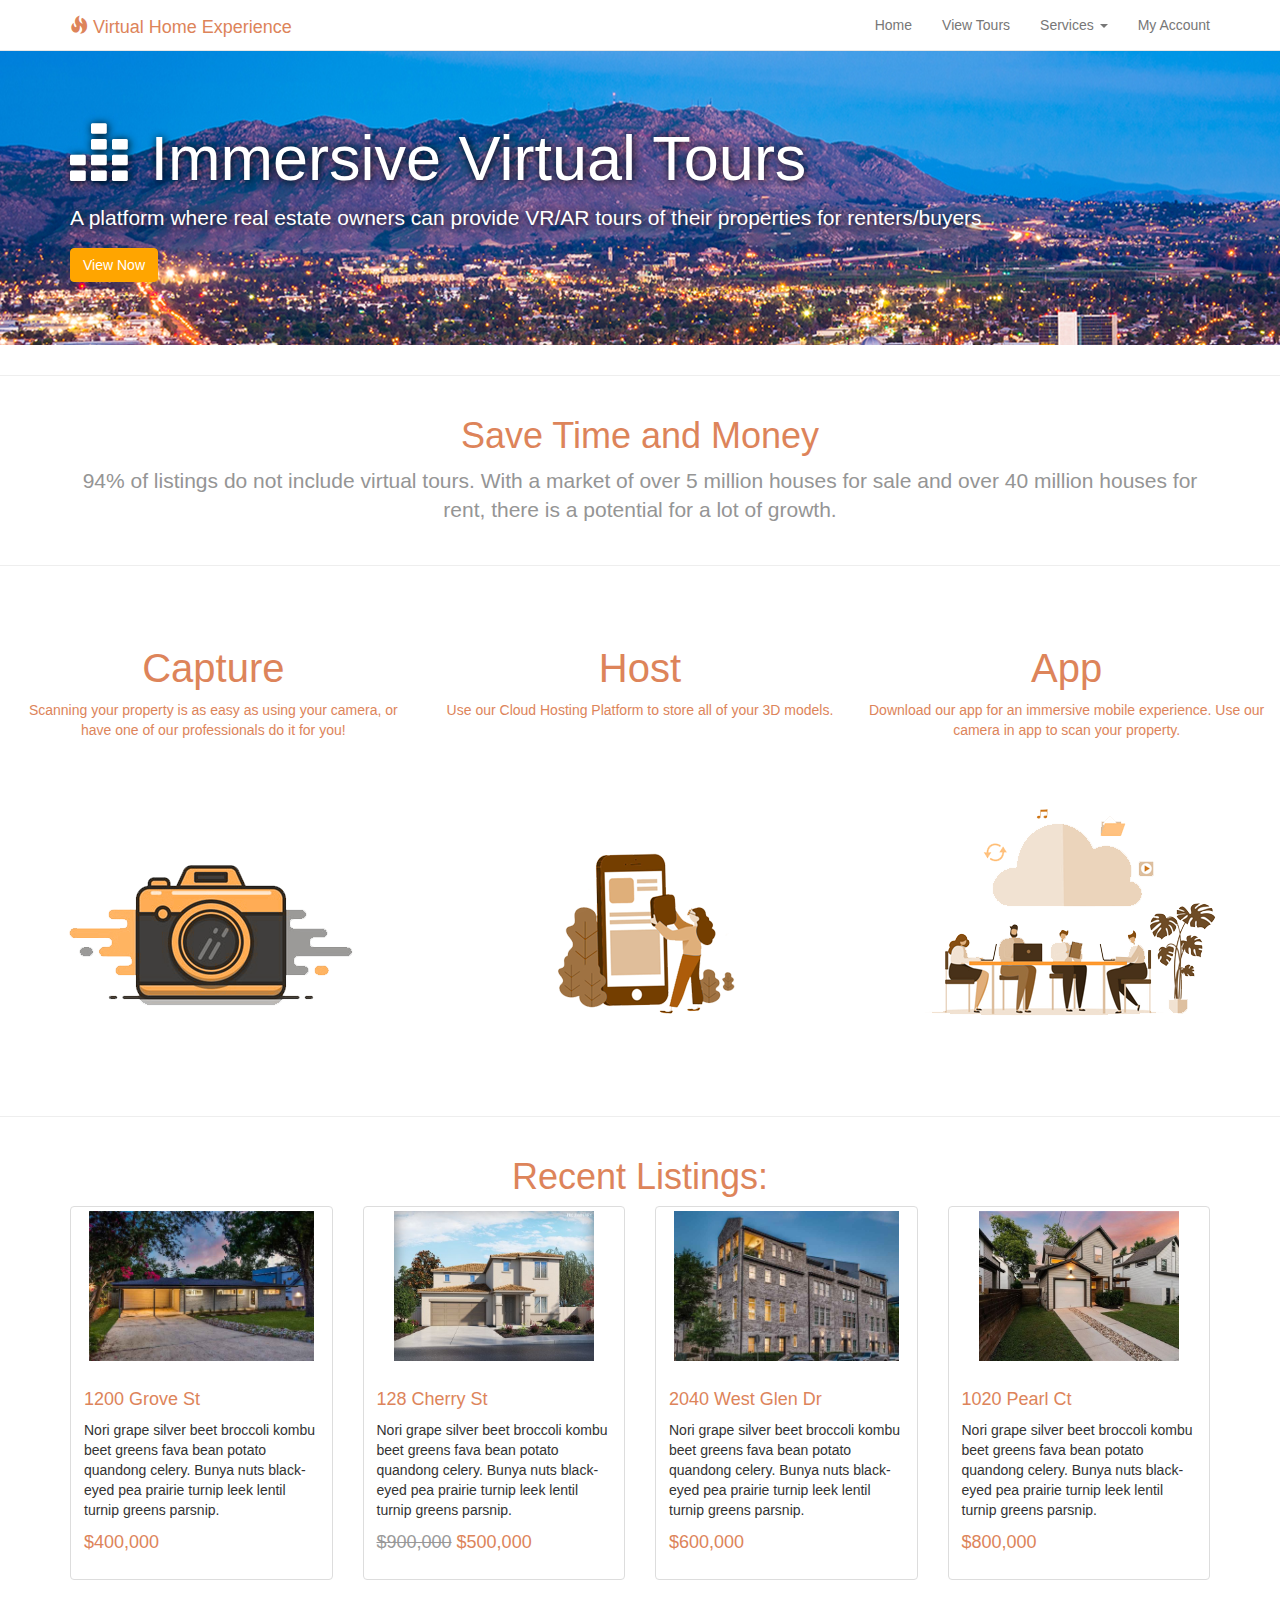
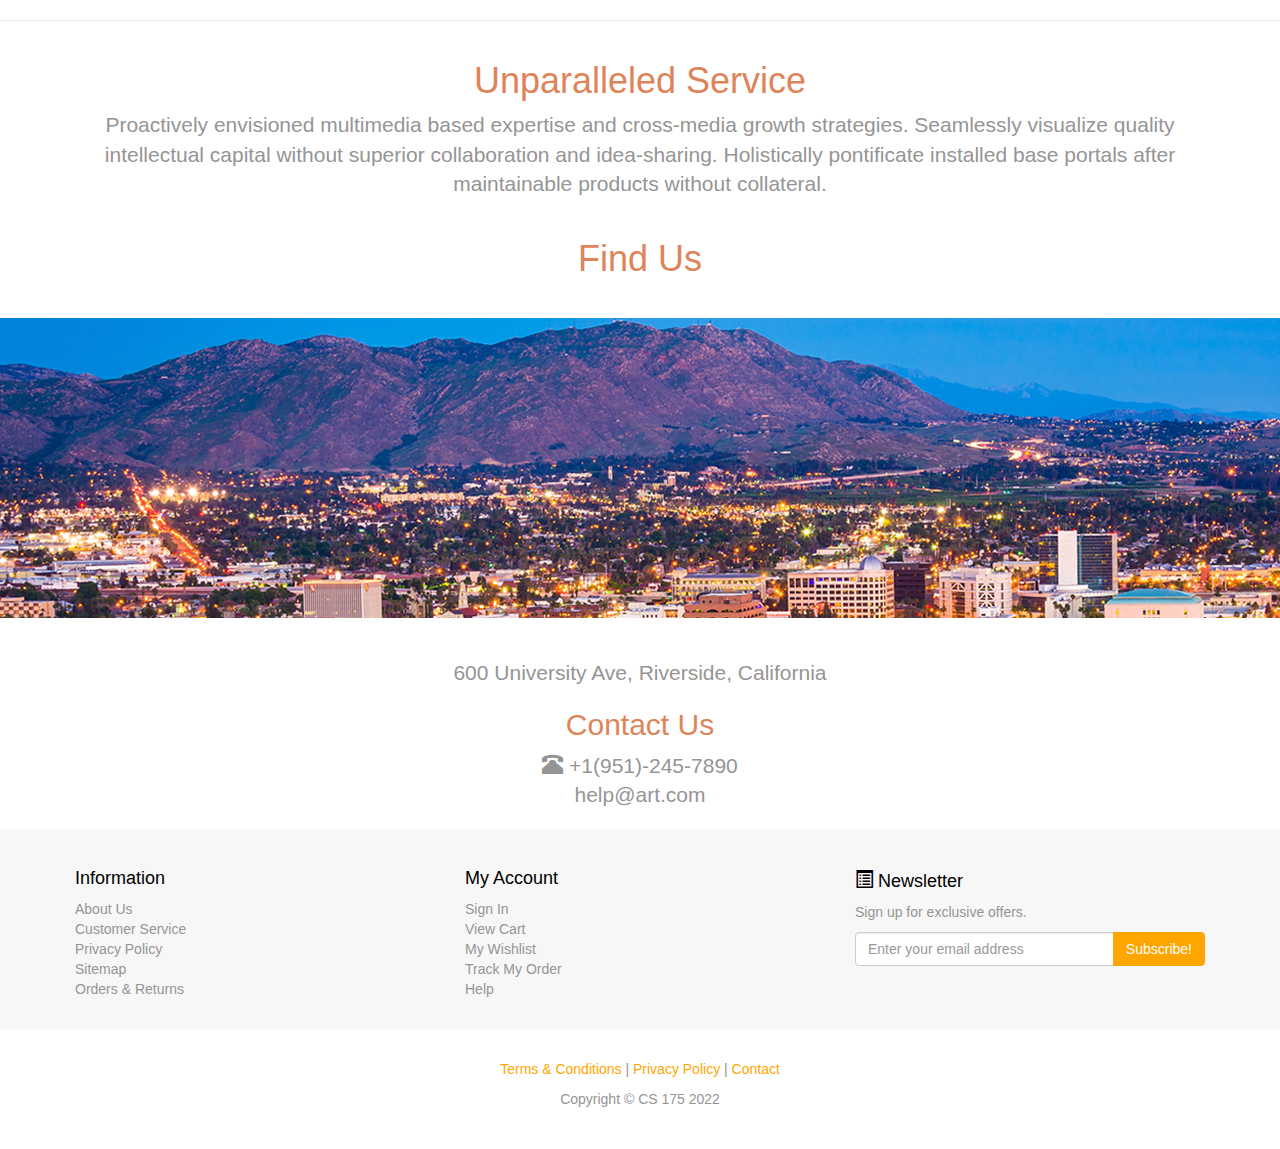
==== commit 13d24ec1: "final" ====
--- a/index.html
+++ b/index.html
@@ -9,7 +9,7 @@
     <meta name="viewport" content="width=device-width, initial-scale=1">
     <!-- The above 3 meta tags *must* come first in the head; any other head content must come *after* these tags -->
 
-    <title>Augment Reality Tours</title>
+    <title>Virtual Home Experience</title>
 
     <!-- Bootstrap Core CSS -->
     <link href="css/bootstrap.min.css" rel="stylesheet">
@@ -39,19 +39,20 @@
                     <span class="icon-bar"></span>
                     <span class="icon-bar"></span>
                 </button>
-                <a class="navbar-brand" href="#">
+                <a class="navbar-brand" href="index.html">
                 	<span class="glyphicon glyphicon-fire"></span> 
-                	Augment Reality Tours
+                	Virtual Home Experience
                 </a>
             </div>
             <!-- Navbar links -->
             <div class="collapse navbar-collapse" id="navbar">
                 <ul class="nav navbar-nav navbar-right">
-                    <li class="active">
-                        <a href="#">Home</a>
+                    <li>
+						<!-- Redirect to index.html -->
+						<a href="index.html">Home</a>
                     </li>
                     <li>
-                        <a href="#">View Tours</a>
+                        <a href="tours.html">View Tours</a>
                     </li>
 					<li class="dropdown">
 						<a href="#" class="dropdown-toggle" data-toggle="dropdown" role="button" aria-haspopup="true" aria-expanded="false">Services <span class="caret"></span></a>
@@ -64,9 +65,6 @@
                     <li>
                         <a href="#">My Account</a>
                     </li>
-                    <li>
-                        <a href="#"><span class="glyphicon glyphicon-shopping-cart"></span> My Cart</a>
-                    </li>
                 </ul>
             </div><!-- /.navbar-collapse -->
         </div><!-- /.container -->
@@ -78,10 +76,11 @@
 			<h1><span class="glyphicon glyphicon-equalizer"></span> Immersive Virtual Tours</h1>
 			<p>A platform where real estate owners can provide VR/AR tours of their properties for renters/buyers
 			</p>
-			<p><a class="btn btn-primary" href="#">View Now
+			<p><a class="btn btn-primary" href="tours.html">View Now
 			</a></p>
 		</div>
 	</div>
+	<hr>
 
 
     <!-- Heading -->
@@ -93,7 +92,7 @@
             </div>
         </div>
     </div>
-
+	<hr>
     <!-- Promos -->
 	<div class="container-fluid">
         <div class="row promo">
@@ -123,7 +122,7 @@
 			</div>
         </div>
     </div><!-- /.container-fluid -->
-
+	<hr>
 	<!-- Featured Products -->
 	<div class="container">
 		<h1 class="text-center">Recent Listings:</h1>
@@ -136,9 +135,9 @@
 						<img src="images/house1.jpeg" alt="">
 					</a>
 					<div class="caption">
-						<h3>123 Four St</h3>
-						<p>Nori grape silver beet broccoli kombu beet greens fava bean potato quandong celery. Bunya nuts black-eyed pea prairie turnip leek lentil turnip greens parsnip.</p>
-						<p class="price">$10.45</p>
+						<h3>1200 Grove St</h3>
+						<p>Nori grape silver beet broccoli kombu beet greens fava bean potato quandong celery. Bunya nuts black-eyed pea prairie turnip leek lentil turnip greens parsnip.</p>
+						<p class="price">$400,000</p>
 					</div>
 				</div>
 			</div>
@@ -150,9 +149,9 @@
 						<img src="images/house2.jpeg" alt="">
 					</a>
 					<div class="caption">
-						<h3>123 Four St</h3>
-						<p>Nori grape silver beet broccoli kombu beet greens fava bean potato quandong celery. Bunya nuts black-eyed pea prairie turnip leek lentil turnip greens parsnip.</p>
-						<p class="price"><s>$24.99</s> $18.99</p>
+						<h3>128 Cherry St</h3>
+						<p>Nori grape silver beet broccoli kombu beet greens fava bean potato quandong celery. Bunya nuts black-eyed pea prairie turnip leek lentil turnip greens parsnip.</p>
+						<p class="price"><s>$900,000</s> $500,000</p>
 
 						
 					</div>
@@ -166,9 +165,9 @@
 						<img src="images/house3.jpeg" alt="">
 					</a>
 					<div class="caption">
-						<h3>123 Four St</h3>
-						<p>Nori grape silver beet broccoli kombu beet greens fava bean potato quandong celery. Bunya nuts black-eyed pea prairie turnip leek lentil turnip greens parsnip.</p>
-						<p class="price">$11.50</p>
+						<h3>2040 West Glen Dr</h3>
+						<p>Nori grape silver beet broccoli kombu beet greens fava bean potato quandong celery. Bunya nuts black-eyed pea prairie turnip leek lentil turnip greens parsnip.</p>
+						<p class="price">$600,000</p>
 					</div>
 				</div>
 			</div>
@@ -180,20 +179,20 @@
 						<img src="images/house4.jpeg" alt="">
 					</a>
 					<div class="caption">
-						<h3>123 Four St</h3>
-						<p>Nori grape silver beet broccoli kombu beet greens fava bean potato quandong celery. Bunya nuts black-eyed pea prairie turnip leek lentil turnip greens parsnip.</p>
-						<p class="price">$45.50</p>
+						<h3>1020 Pearl Ct</h3>
+						<p>Nori grape silver beet broccoli kombu beet greens fava bean potato quandong celery. Bunya nuts black-eyed pea prairie turnip leek lentil turnip greens parsnip.</p>
+						<p class="price">$800,000</p>
 					</div>
 				</div>
 			</div>
 		</div>
     </div><!-- /.container -->
+	<hr>
 	
 	
 	<div class="container text-center">
 		<h1>Unparalleled Service</h1>
 		<p class="lead">Proactively envisioned multimedia based expertise and cross-media growth strategies. Seamlessly visualize quality intellectual capital without superior collaboration and idea-sharing. Holistically pontificate installed base portals after maintainable products without collateral.</p>
-		<img class="img-responsive img-circle center-block" src="images/service.jpg" alt="">
 	</div><!--/.container-->
 	
 		
--- a/css/custom.css
+++ b/css/custom.css
@@ -219,4 +219,13 @@
 fieldset[disabled] .btn-primary.active {
   background-color: sandybrown;
   border-color: sandybrown;
-}+}
+
+.flex-container {
+	display: flex;
+	flex-wrap: wrap;
+	align-items: center;
+	justify-content: space-around;
+	/*Horizontal spacing between items */
+
+  }